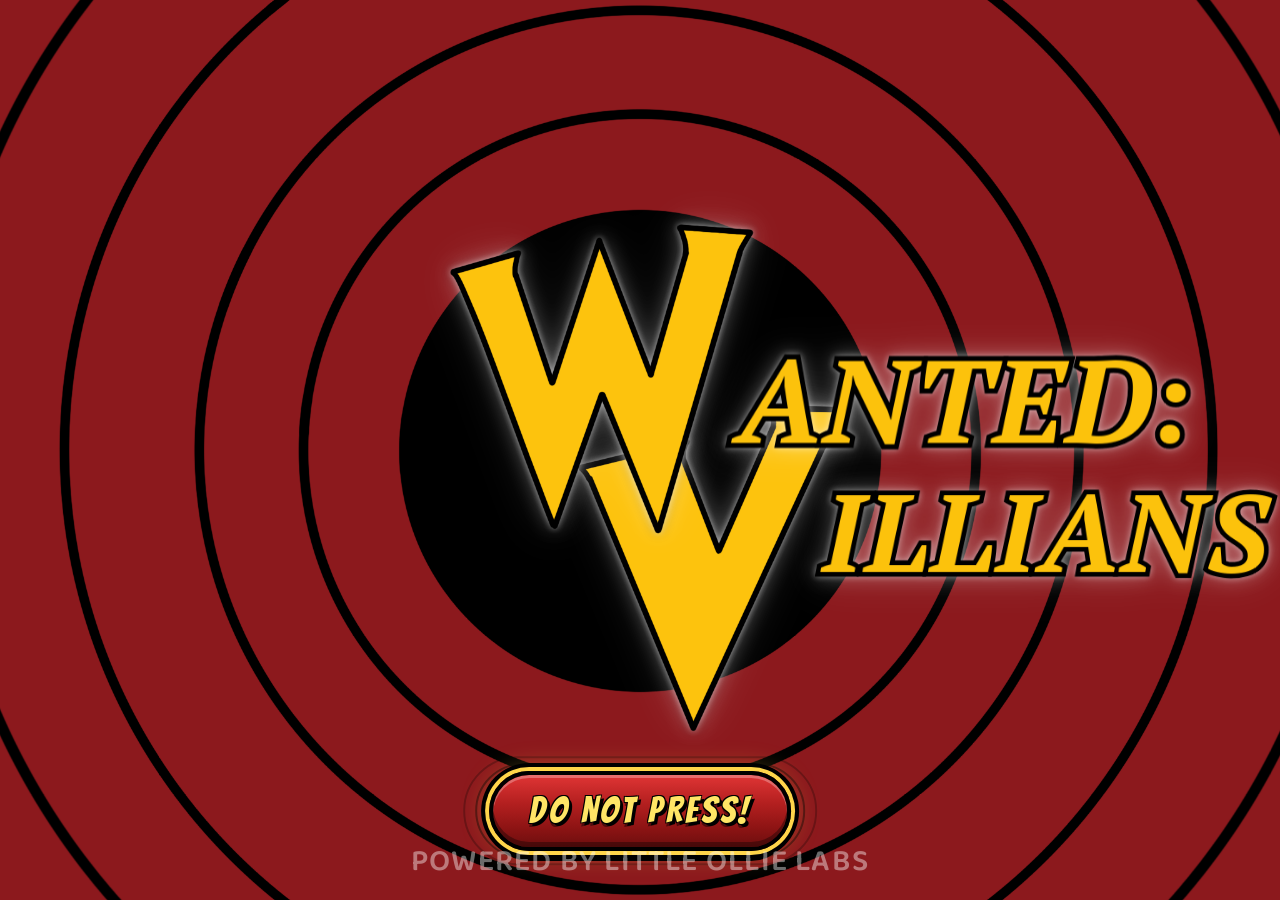
==== index.html @ bfae5621 "Initial commit Created from https://vercel.com/new" ====
<!DOCTYPE html>
<html lang="en">
<head>
    <meta charset="UTF-8">
    <meta name="viewport" content="width=device-width, initial-scale=1.0">
    <title>Villains by Nev.</title>
    <link rel="preconnect" href="https://fonts.googleapis.com">
    <link rel="preconnect" href="https://fonts.gstatic.com" crossorigin>
    <link href="https://fonts.googleapis.com/css2?family=Bangers&family=PT+Serif:ital,wght@1,700&family=Rye&display=swap" rel="stylesheet">
    <link rel="stylesheet" href="wv-reveal.css">
</head>
<body class="wv-reveal-page">
    <div class="wv-scene">
        <div class="wv-frame">
            <img class="wv-layer wv-bg" src="images/WVBG.PNG" alt="">
            <div class="wv-letters" aria-label="Wanted: Villians">
                <div class="wv-float-wrap wv-v-wrap">
                    <img class="wv-layer wv-letter-glow wv-v-glow" src="images/V.PNG" alt="" aria-hidden="true">
                    <img class="wv-layer wv-v" src="images/V.PNG" alt="">
                    <span class="wv-title-rest wv-title-suffix" data-text="ILLIANS" aria-hidden="true">ILLIANS</span>
                </div>
                <div class="wv-float-wrap wv-w-wrap">
                    <img class="wv-layer wv-letter-glow wv-w-glow" src="images/W.PNG" alt="" aria-hidden="true">
                    <img class="wv-layer wv-w" src="images/W.PNG" alt="">
                    <span class="wv-title-rest wv-title-mid" data-text="ANTED:" aria-hidden="true">ANTED:</span>
                </div>
            </div>
        </div>
    </div>

    <div class="wv-do-not-press-wrap">
        <button type="button" class="wv-do-not-press" id="wv-do-not-press-btn">DO NOT PRESS!</button>
    </div>

    <div class="wv-explosion" id="wv-explosion" aria-hidden="true">
        <div class="wv-explosion-flash"></div>
        <div class="wv-explosion-core">
            <div class="wv-explosion-star"></div>
            <div class="wv-explosion-ring"></div>
            <div class="wv-explosion-ring wv-explosion-ring--delay"></div>
            <div class="wv-explosion-ring wv-explosion-ring--delay2"></div>
        </div>
        <p class="wv-explosion-boom">BOOM!</p>
        <div class="wv-explosion-smoke" aria-hidden="true">
            <div class="wv-explosion-smoke-veil"></div>
            <span class="wv-smoke-puff"></span>
            <span class="wv-smoke-puff"></span>
            <span class="wv-smoke-puff"></span>
            <span class="wv-smoke-puff"></span>
            <span class="wv-smoke-puff"></span>
            <span class="wv-smoke-puff"></span>
        </div>
        <div class="wv-explosion-particles" aria-hidden="true">
            <span></span><span></span><span></span><span></span>
            <span></span><span></span><span></span><span></span>
            <span></span><span></span><span></span><span></span>
        </div>
    </div>

    <script src="wv-home.js"></script>
    <p class="wv-powered-by">Powered by Little Ollie Labs</p>
</body>
</html>
---- wv-reveal.css ----
@import url('https://fonts.googleapis.com/css2?family=Baloo+2:wght@500;600;700&display=swap');

@import url('https://fonts.googleapis.com/css2?family=Baloo+2:wght@500;600;700&display=swap');

*,
*::before,
*::after {
    box-sizing: border-box;
}

.wv-reveal-page {
    margin: 0;
    padding: 0;
    overflow: hidden;
    background: #000;
    width: 100vw;
    height: 100vh;
}

.wv-scene {
    position: relative;
    width: 100vw;
    height: 100vh;
    overflow: hidden;
}

.wv-frame {
    position: absolute;
    inset: 0;
}

.wv-layer {
    position: absolute;
    inset: 0;
    width: 100%;
    height: 100%;
    object-fit: cover;
    object-position: center;
    transform-origin: center center;
    will-change: transform, filter, opacity;
}

.wv-bg {
    z-index: 1;
}

.wv-letters {
    position: absolute;
    inset: 0;
    z-index: 2;
}

.wv-float-wrap {
    position: absolute;
    inset: 0;
    transform-origin: center center;
    will-change: transform;
}

.wv-v-wrap {
    z-index: 1;
    animation: wv-v-float 4.8s ease-in-out 2.8s infinite;
}

.wv-w-wrap {
    z-index: 2;
    animation: wv-w-float 6.4s ease-in-out 3.7s infinite;
}

.wv-v {
    z-index: 2;
    transform: scale(0, 0) rotate(-40deg);
    opacity: 0;
    filter: drop-shadow(0 0 0 transparent);
    animation:
        wv-v-pop 2.4s linear 0.4s forwards,
        wv-v-glow 2.4s ease-out 0.4s forwards;
}

.wv-w {
    z-index: 3;
    transform: scale(0, 0) rotate(40deg);
    opacity: 0;
    filter: drop-shadow(0 0 0 transparent);
    animation:
        wv-w-pop 2.6s linear 1.1s forwards,
        wv-w-glow 2.6s ease-out 1.1s forwards;
}

.wv-letter-glow {
    filter: blur(6px) brightness(2.2) saturate(0);
    opacity: 0;
    pointer-events: none;
    z-index: 1;
}

.wv-v-glow {
    animation:
        wv-v-pop 2.4s linear 0.4s forwards,
        wv-glow-opacity 0.01s linear 2.8s forwards;
}

.wv-w-glow {
    animation:
        wv-w-pop 2.6s linear 1.1s forwards,
        wv-glow-opacity 0.01s linear 3.7s forwards;
}

@keyframes wv-glow-opacity {
    to {
        opacity: 0.25;
    }
}

/* V bursts out of the circle — squash, stretch, wobble, settle */
@keyframes wv-v-pop {
    0% {
        transform: scale(0, 0) rotate(-40deg);
        opacity: 0;
    }
    6% {
        transform: scale(0.08, 0.28) rotate(-28deg);
        opacity: 1;
    }
    14% {
        transform: scale(0.35, 0.55) rotate(-18deg);
        opacity: 1;
    }
    24% {
        transform: scale(0.75, 0.95) rotate(-8deg);
        opacity: 1;
    }
    34% {
        transform: scale(1.55, 1.35) rotate(16deg);
        opacity: 1;
    }
    42% {
        transform: scale(0.78, 0.85) rotate(-14deg);
        opacity: 1;
    }
    50% {
        transform: scale(1.28, 1.18) rotate(10deg);
        opacity: 1;
    }
    58% {
        transform: scale(0.88, 0.92) rotate(-7deg);
        opacity: 1;
    }
    66% {
        transform: scale(1.14, 1.08) rotate(5deg);
        opacity: 1;
    }
    74% {
        transform: scale(0.94, 0.96) rotate(-3deg);
        opacity: 1;
    }
    82% {
        transform: scale(1.07, 1.04) rotate(2deg);
        opacity: 1;
    }
    90% {
        transform: scale(0.98, 0.99) rotate(-1deg);
        opacity: 1;
    }
    96% {
        transform: scale(1.03, 1.02) rotate(0.5deg);
        opacity: 1;
    }
    100% {
        transform: scale(1, 1) rotate(0deg);
        opacity: 1;
    }
}

/* W follows with an even bigger punch — classic second-hit energy */
@keyframes wv-w-pop {
    0% {
        transform: scale(0, 0) rotate(45deg);
        opacity: 0;
    }
    5% {
        transform: scale(0.05, 0.22) rotate(32deg);
        opacity: 1;
    }
    12% {
        transform: scale(0.28, 0.48) rotate(22deg);
        opacity: 1;
    }
    20% {
        transform: scale(0.65, 0.88) rotate(10deg);
        opacity: 1;
    }
    30% {
        transform: scale(1.65, 1.42) rotate(-18deg);
        opacity: 1;
    }
    38% {
        transform: scale(0.72, 0.8) rotate(15deg);
        opacity: 1;
    }
    46% {
        transform: scale(1.38, 1.25) rotate(-11deg);
        opacity: 1;
    }
    54% {
        transform: scale(0.84, 0.88) rotate(8deg);
        opacity: 1;
    }
    62% {
        transform: scale(1.2, 1.12) rotate(-5deg);
        opacity: 1;
    }
    70% {
        transform: scale(0.91, 0.94) rotate(3deg);
        opacity: 1;
    }
    78% {
        transform: scale(1.1, 1.06) rotate(-2deg);
        opacity: 1;
    }
    86% {
        transform: scale(0.96, 0.98) rotate(1deg);
        opacity: 1;
    }
    93% {
        transform: scale(1.04, 1.02) rotate(-0.5deg);
        opacity: 1;
    }
    100% {
        transform: scale(1, 1) rotate(0deg);
        opacity: 1;
    }
}

@keyframes wv-v-glow {
    0%, 100% {
        filter:
            drop-shadow(0 0 3px rgba(255, 255, 255, 0.48))
            drop-shadow(0 0 10px rgba(255, 255, 255, 0.28))
            drop-shadow(0 0 22px rgba(255, 255, 255, 0.12));
    }
    34% {
        filter:
            drop-shadow(0 0 3px rgba(255, 255, 255, 0.48))
            drop-shadow(0 0 10px rgba(255, 255, 255, 0.28))
            drop-shadow(0 0 28px rgba(255, 220, 0, 0.85));
    }
    50% {
        filter:
            drop-shadow(0 0 3px rgba(255, 255, 255, 0.48))
            drop-shadow(0 0 10px rgba(255, 255, 255, 0.28))
            drop-shadow(0 0 8px rgba(255, 220, 0, 0.35));
    }
    66% {
        filter:
            drop-shadow(0 0 3px rgba(255, 255, 255, 0.48))
            drop-shadow(0 0 10px rgba(255, 255, 255, 0.28))
            drop-shadow(0 0 14px rgba(255, 220, 0, 0.45));
    }
}

@keyframes wv-w-glow {
    0%, 100% {
        filter:
            drop-shadow(0 0 3px rgba(255, 255, 255, 0.48))
            drop-shadow(0 0 10px rgba(255, 255, 255, 0.28))
            drop-shadow(0 0 22px rgba(255, 255, 255, 0.12));
    }
    30% {
        filter:
            drop-shadow(0 0 3px rgba(255, 255, 255, 0.48))
            drop-shadow(0 0 10px rgba(255, 255, 255, 0.28))
            drop-shadow(0 0 36px rgba(255, 220, 0, 0.95));
    }
    46% {
        filter:
            drop-shadow(0 0 3px rgba(255, 255, 255, 0.48))
            drop-shadow(0 0 10px rgba(255, 255, 255, 0.28))
            drop-shadow(0 0 10px rgba(255, 220, 0, 0.4));
    }
    62% {
        filter:
            drop-shadow(0 0 3px rgba(255, 255, 255, 0.48))
            drop-shadow(0 0 10px rgba(255, 255, 255, 0.28))
            drop-shadow(0 0 18px rgba(255, 220, 0, 0.5));
    }
}

@keyframes wv-v-float {
    0%, 100% {
        transform: translate(0, 0) rotate(0deg);
    }
    18% {
        transform: translate(0.55vmin, -1.1vmin) rotate(1.4deg);
    }
    38% {
        transform: translate(-0.85vmin, -0.55vmin) rotate(-1.2deg);
    }
    58% {
        transform: translate(-0.45vmin, 1vmin) rotate(1deg);
    }
    78% {
        transform: translate(0.75vmin, 0.45vmin) rotate(-0.9deg);
    }
}

@keyframes wv-w-float {
    0%, 100% {
        transform: translate(0, 0) rotate(0deg);
    }
    14% {
        transform: translate(-0.7vmin, -1.25vmin) rotate(-1.6deg);
    }
    32% {
        transform: translate(0.5vmin, -0.65vmin) rotate(1.3deg);
    }
    52% {
        transform: translate(0.95vmin, 0.75vmin) rotate(-1.1deg);
    }
    72% {
        transform: translate(-0.6vmin, 0.9vmin) rotate(1.2deg);
    }
    88% {
        transform: translate(-0.25vmin, -0.7vmin) rotate(-0.7deg);
    }
}

/* Title fragments — positioned on the shared 2048 canvas (%), inside float wraps */
/*
  Font options for "anted:" / "illians":
  - Default: PT Serif Bold Italic — closest match to the W/V letter artwork
  - Revert: add class wv-title-font-rye to <body> to switch back to Rye
*/
.wv-title-rest {
    --wv-title-font: 'PT Serif', 'Times New Roman', Times, Georgia, serif;
    --wv-title-outline: 0.085em;
    position: absolute;
    z-index: 4;
    font-family: var(--wv-title-font);
    font-size: clamp(1.55rem, 13vmin, 8.75rem);
    font-weight: 700;
    font-style: italic;
    line-height: 1;
    letter-spacing: 0.02em;
    text-transform: uppercase;
    color: #fcc20c;
    -webkit-text-stroke: 0 transparent;
    filter:
        drop-shadow(0 0 3px rgba(255, 255, 255, 0.48))
        drop-shadow(0 0 10px rgba(255, 255, 255, 0.28))
        drop-shadow(0 0 22px rgba(255, 255, 255, 0.12));
    white-space: nowrap;
    pointer-events: none;
    opacity: 0;
    transform: translateY(-50%) scale(0) rotate(-14deg);
    transform-origin: left center;
    will-change: transform, opacity;
}

.wv-title-rest::before {
    content: attr(data-text);
    position: absolute;
    left: 0;
    top: 0;
    color: transparent;
    -webkit-text-stroke: var(--wv-title-outline) #000;
    paint-order: stroke fill;
    pointer-events: none;
    z-index: -1;
}

.wv-reveal-page.wv-title-font-rye .wv-title-rest {
    --wv-title-font: 'Rye', Georgia, 'Times New Roman', serif;
    --wv-title-outline: 0.1em;
    font-weight: 400;
    font-style: normal;
    letter-spacing: 0.03em;
    color: #f0c020;
}

.wv-title-suffix {
    left: 64.2%;
    top: 59%;
    font-size: clamp(1.45rem, 12.2vmin, 8.25rem);
    animation: wv-title-pop 0.85s cubic-bezier(0.34, 1.56, 0.64, 1) 2.75s forwards;
}

.wv-title-mid {
    left: 57.5%;
    top: 44.2%;
    animation: wv-title-pop 0.85s cubic-bezier(0.34, 1.56, 0.64, 1) 3.65s forwards;
}

@keyframes wv-title-pop {
    0% {
        opacity: 0;
        transform: translateY(-50%) scale(0) rotate(-14deg);
    }
    55% {
        opacity: 1;
        transform: translateY(-50%) scale(1.16) rotate(5deg);
    }
    75% {
        transform: translateY(-50%) scale(0.94) rotate(-3deg);
    }
    100% {
        opacity: 1;
        transform: translateY(-50%) scale(1) rotate(0deg);
    }
}

.wv-back-link {
    position: fixed;
    top: 16px;
    left: 16px;
    z-index: 10;
    font-family: system-ui, sans-serif;
    font-size: 0.875rem;
    color: rgba(255, 255, 255, 0.7);
    text-decoration: none;
    padding: 8px 12px;
    border-radius: 6px;
    background: rgba(0, 0, 0, 0.35);
    transition: color 0.2s ease, background 0.2s ease;
}

.wv-back-link:hover {
    color: #fff;
    background: rgba(0, 0, 0, 0.55);
}

.wv-do-not-press-wrap {
    position: fixed;
    bottom: 5.5%;
    left: 50%;
    z-index: 20;
    animation: wv-btn-wrap-enter 0.85s cubic-bezier(0.34, 1.65, 0.64, 1) 4.2s forwards;
    opacity: 0;
    transform: translateX(-50%) scale(0);
}

.wv-do-not-press-wrap::before,
.wv-do-not-press-wrap::after {
    content: '';
    position: absolute;
    left: 50%;
    top: 50%;
    translate: -50% -50%;
    border: 2px solid rgba(0, 0, 0, 0.45);
    border-radius: 999px;
    pointer-events: none;
    z-index: -1;
}

.wv-do-not-press-wrap::before {
    width: calc(100% + 28px);
    height: calc(100% + 16px);
}

.wv-do-not-press-wrap::after {
    width: calc(100% + 52px);
    height: calc(100% + 30px);
    border-color: rgba(0, 0, 0, 0.25);
}

.wv-do-not-press {
    display: block;
    text-decoration: none;
    font-family: 'Bangers', 'Arial Black', sans-serif;
    font-size: clamp(1.35rem, 5vmin, 2.25rem);
    letter-spacing: 0.1em;
    line-height: 1.1;
    color: #ffe566;
    text-shadow:
        3px 3px 0 #000,
        -1px -1px 0 #000,
        1px -1px 0 #000,
        -1px 1px 0 #000,
        0 4px 0 rgba(0, 0, 0, 0.45);
    background: linear-gradient(180deg, #e03535 0%, #b52020 38%, #8f1414 72%, #6d0e0e 100%);
    border: 4px solid #000;
    border-radius: 999px;
    padding: 16px 36px;
    cursor: pointer;
    white-space: nowrap;
    box-shadow:
        inset 0 3px 0 rgba(255, 255, 255, 0.28),
        inset 0 -5px 0 rgba(0, 0, 0, 0.35),
        0 0 0 4px #ffd54a,
        0 0 0 8px #000,
        0 10px 0 #000,
        0 0 28px rgba(255, 213, 74, 0.4);
    animation: wv-btn-wiggle 2.8s ease-in-out 5.1s infinite;
    transition: transform 0.12s ease, box-shadow 0.12s ease;
}

.wv-do-not-press:visited {
    color: #ffe566;
}

.wv-do-not-press:hover {
    transform: scale(1.05) rotate(-2deg);
    box-shadow:
        inset 0 3px 0 rgba(255, 255, 255, 0.28),
        inset 0 -5px 0 rgba(0, 0, 0, 0.35),
        0 0 0 4px #ffd54a,
        0 0 0 8px #000,
        0 12px 0 #000,
        0 0 36px rgba(255, 213, 74, 0.55);
}

.wv-do-not-press:active {
    transform: scale(0.97) translateY(4px) rotate(1deg);
    box-shadow:
        inset 0 3px 0 rgba(255, 255, 255, 0.15),
        inset 0 -3px 0 rgba(0, 0, 0, 0.4),
        0 0 0 4px #ffd54a,
        0 0 0 8px #000,
        0 4px 0 #000,
        0 0 20px rgba(255, 213, 74, 0.3);
}

@keyframes wv-btn-wrap-enter {
    0% {
        opacity: 0;
        transform: translateX(-50%) scale(0) rotate(-20deg);
    }
    55% {
        opacity: 1;
        transform: translateX(-50%) scale(1.18) rotate(8deg);
    }
    75% {
        transform: translateX(-50%) scale(0.92) rotate(-4deg);
    }
    100% {
        opacity: 1;
        transform: translateX(-50%) scale(1) rotate(0deg);
    }
}

@keyframes wv-btn-wiggle {
    0%, 100% {
        transform: rotate(0deg);
    }
    20% {
        transform: rotate(-3deg);
    }
    40% {
        transform: rotate(2.5deg);
    }
    60% {
        transform: rotate(-2deg);
    }
    80% {
        transform: rotate(1.5deg);
    }
}

.wv-scene.is-dimmed {
    filter: brightness(0.35) saturate(0.6);
    transition: filter 0.5s ease;
}

.wv-do-not-press-wrap.is-hidden {
    opacity: 0;
    pointer-events: none;
    transform: translateX(-50%) scale(0.5);
    transition: opacity 0.35s ease, transform 0.35s ease;
}

.wv-do-not-press-wrap.is-exploding {
    pointer-events: none;
    animation: wv-btn-explode 0.4s cubic-bezier(0.55, 0.06, 0.68, 0.19) forwards;
}

@keyframes wv-btn-explode {
    0% {
        transform: translateX(-50%) scale(1) rotate(0deg);
        opacity: 1;
    }
    35% {
        transform: translateX(-50%) scale(1.35) rotate(-8deg);
        opacity: 1;
    }
    100% {
        transform: translateX(-50%) scale(0) rotate(20deg);
        opacity: 0;
    }
}

.wv-scene.is-shaking {
    animation: wv-scene-shake 0.65s cubic-bezier(0.36, 0.07, 0.19, 0.97) 0.15s;
}

@keyframes wv-scene-shake {
    0%, 100% { transform: translate(0, 0) rotate(0deg); }
    10% { transform: translate(-12px, 6px) rotate(-1.5deg); }
    20% { transform: translate(14px, -8px) rotate(1.5deg); }
    30% { transform: translate(-10px, -6px) rotate(-1deg); }
    40% { transform: translate(12px, 8px) rotate(1deg); }
    50% { transform: translate(-8px, 4px) rotate(-0.5deg); }
    60% { transform: translate(8px, -4px) rotate(0.5deg); }
    70% { transform: translate(-4px, 2px) rotate(0deg); }
    80% { transform: translate(4px, -2px) rotate(0deg); }
}

.wv-explosion {
    position: fixed;
    inset: 0;
    z-index: 25;
    pointer-events: none;
    opacity: 0;
    visibility: hidden;
    overflow: visible;
}

.wv-explosion.is-active {
    opacity: 1;
    visibility: visible;
}

.wv-explosion-flash {
    position: absolute;
    inset: 0;
    background: radial-gradient(circle, rgba(255, 255, 220, 0.95) 0%, rgba(255, 200, 80, 0.6) 35%, transparent 70%);
    opacity: 0;
}

.wv-explosion.is-active .wv-explosion-flash {
    animation: wv-explosion-flash 0.55s ease-out forwards;
}

@keyframes wv-explosion-flash {
    0% { opacity: 0; transform: scale(0.3); }
    15% { opacity: 1; transform: scale(1.1); }
    100% { opacity: 0; transform: scale(1.4); }
}

.wv-explosion-core {
    position: absolute;
    left: 50%;
    top: 50%;
    width: 20vmin;
    height: 20vmin;
    translate: -50% -50%;
}

.wv-explosion-star {
    position: absolute;
    inset: 0;
    background: radial-gradient(circle, #fff9c4 0%, #ffd54a 35%, #ff9800 55%, #e65100 75%, transparent 76%);
    clip-path: polygon(
        50% 0%, 61% 35%, 98% 35%, 68% 57%,
        79% 91%, 50% 70%, 21% 91%, 32% 57%,
        2% 35%, 39% 35%
    );
    transform: scale(0) rotate(0deg);
    opacity: 0;
}

.wv-explosion.is-active .wv-explosion-star {
    animation: wv-explosion-star 0.75s cubic-bezier(0.22, 1.4, 0.36, 1) 0.05s forwards;
}

@keyframes wv-explosion-star {
    0% {
        transform: scale(0) rotate(-30deg);
        opacity: 0;
    }
    25% {
        transform: scale(2.8) rotate(15deg);
        opacity: 1;
    }
    50% {
        transform: scale(3.2) rotate(-8deg);
        opacity: 0.95;
    }
    100% {
        transform: scale(4.5) rotate(5deg);
        opacity: 0;
    }
}

.wv-explosion-ring {
    position: absolute;
    inset: -20%;
    border: 5px solid #000;
    border-radius: 50%;
    opacity: 0;
    transform: scale(0);
}

.wv-explosion.is-active .wv-explosion-ring {
    animation: wv-explosion-ring 0.85s cubic-bezier(0.22, 1.2, 0.36, 1) 0.1s forwards;
}

.wv-explosion-ring--delay {
    animation-delay: 0.22s !important;
}

.wv-explosion-ring--delay2 {
    animation-delay: 0.38s !important;
}

@keyframes wv-explosion-ring {
    0% {
        transform: scale(0);
        opacity: 0;
        border-width: 8px;
    }
    30% {
        opacity: 1;
    }
    100% {
        transform: scale(5);
        opacity: 0;
        border-width: 2px;
    }
}

.wv-explosion-boom {
    position: absolute;
    left: 50%;
    top: 50%;
    z-index: 3;
    margin: 0;
    font-family: 'Bangers', 'Arial Black', sans-serif;
    font-size: clamp(2.75rem, 12vmin, 6.5rem);
    letter-spacing: 0.04em;
    line-height: 1.15;
    color: #ffe566;
    text-shadow:
        4px 4px 0 #000,
        -2px -2px 0 #000,
        2px -2px 0 #000,
        -2px 2px 0 #000,
        0 6px 0 #000;
    white-space: nowrap;
    padding: 0.1em 0.5em 0.15em 0.25em;
    transform: translate(calc(-50% - 1vmin), -50%) scale(0) rotate(-20deg);
    transform-origin: center center;
    opacity: 0;
}

.wv-explosion.is-active .wv-explosion-boom {
    animation: wv-explosion-boom 2.4s cubic-bezier(0.34, 1.65, 0.64, 1) 0.18s forwards;
}

@keyframes wv-explosion-boom {
    0% {
        transform: translate(calc(-50% - 1vmin), -50%) scale(0) rotate(-25deg);
        opacity: 0;
    }
    12% {
        transform: translate(calc(-50% - 1vmin), -50%) scale(1.2) rotate(8deg);
        opacity: 1;
    }
    20% {
        transform: translate(calc(-50% - 1vmin), -50%) scale(0.95) rotate(-4deg);
        opacity: 1;
    }
    58% {
        transform: translate(calc(-50% - 1vmin), -50%) scale(1) rotate(0deg);
        opacity: 1;
    }
    75% {
        transform: translate(calc(-50% - 1vmin), -50%) scale(1.02) rotate(1deg);
        opacity: 0.55;
    }
    100% {
        transform: translate(calc(-50% - 1vmin), -50%) scale(1.05) rotate(0deg);
        opacity: 0;
    }
}

.wv-explosion-smoke {
    position: absolute;
    inset: 0;
    z-index: 2;
    pointer-events: none;
    overflow: hidden;
}

.wv-explosion-smoke-veil {
    position: absolute;
    inset: -10%;
    background: radial-gradient(
        circle at 50% 48%,
        rgba(210, 210, 210, 0.55) 0%,
        rgba(120, 120, 120, 0.88) 42%,
        rgba(55, 55, 55, 0.97) 72%,
        rgba(25, 25, 25, 1) 100%
    );
    opacity: 0;
    transform: scale(0.35);
}

.wv-explosion.is-active .wv-explosion-smoke-veil {
    animation: wv-smoke-veil 1.35s ease-in 1.05s forwards;
}

@keyframes wv-smoke-veil {
    0% {
        opacity: 0;
        transform: scale(0.35);
    }
    45% {
        opacity: 0.88;
        transform: scale(1.05);
    }
    100% {
        opacity: 1;
        transform: scale(1.12);
    }
}

.wv-smoke-puff {
    position: absolute;
    border-radius: 50%;
    background: radial-gradient(circle, rgba(230, 230, 230, 0.85) 0%, rgba(160, 160, 160, 0.5) 45%, transparent 72%);
    filter: blur(18px);
    opacity: 0;
    transform: translate(-50%, -50%) scale(0);
}

.wv-explosion.is-active .wv-smoke-puff {
    animation: wv-smoke-puff 1.25s ease-out forwards;
}

.wv-smoke-puff:nth-child(2) {
    width: 45vmin;
    height: 38vmin;
    left: 50%;
    top: 50%;
    animation-delay: 1.0s;
}

.wv-smoke-puff:nth-child(3) {
    width: 55vmin;
    height: 48vmin;
    left: 28%;
    top: 42%;
    animation-delay: 1.08s;
}

.wv-smoke-puff:nth-child(4) {
    width: 50vmin;
    height: 44vmin;
    left: 72%;
    top: 45%;
    animation-delay: 1.12s;
}

.wv-smoke-puff:nth-child(5) {
    width: 60vmin;
    height: 52vmin;
    left: 38%;
    top: 62%;
    animation-delay: 1.15s;
}

.wv-smoke-puff:nth-child(6) {
    width: 58vmin;
    height: 50vmin;
    left: 65%;
    top: 58%;
    animation-delay: 1.18s;
}

.wv-smoke-puff:nth-child(7) {
    width: 70vmin;
    height: 58vmin;
    left: 50%;
    top: 38%;
    animation-delay: 1.22s;
}

@keyframes wv-smoke-puff {
    0% {
        opacity: 0;
        transform: translate(-50%, -50%) scale(0.2);
    }
    35% {
        opacity: 0.75;
    }
    100% {
        opacity: 0.9;
        transform: translate(-50%, -50%) scale(1.35);
    }
}

.wv-explosion-particles {
    position: absolute;
    left: 50%;
    top: 50%;
    width: 0;
    height: 0;
}

.wv-explosion-particles span {
    position: absolute;
    left: 0;
    top: 0;
    width: 14px;
    height: 14px;
    border-radius: 50%;
    background: #ffd54a;
    border: 2px solid #000;
    opacity: 0;
    transform: translate(0, 0) scale(0);
}

.wv-explosion-particles span:nth-child(odd) {
    background: #ff7043;
}

.wv-explosion-particles span:nth-child(3n) {
    background: #fff59d;
    width: 10px;
    height: 10px;
}

.wv-explosion.is-active .wv-explosion-particles span {
    animation: wv-explosion-particle 0.75s cubic-bezier(0.22, 1.2, 0.36, 1) forwards;
}

.wv-explosion-particles span:nth-child(1)  { animation-delay: 0.12s; --tx: -120px; --ty: -80px; }
.wv-explosion-particles span:nth-child(2)  { animation-delay: 0.14s; --tx: 130px;  --ty: -60px; }
.wv-explosion-particles span:nth-child(3)  { animation-delay: 0.11s; --tx: -90px;  --ty: 100px; }
.wv-explosion-particles span:nth-child(4)  { animation-delay: 0.16s; --tx: 100px;  --ty: 90px; }
.wv-explosion-particles span:nth-child(5)  { animation-delay: 0.13s; --tx: -150px; --ty: 20px; }
.wv-explosion-particles span:nth-child(6)  { animation-delay: 0.15s; --tx: 160px;  --ty: -20px; }
.wv-explosion-particles span:nth-child(7)  { animation-delay: 0.12s; --tx: 40px;   --ty: -140px; }
.wv-explosion-particles span:nth-child(8)  { animation-delay: 0.17s; --tx: -50px;  --ty: 130px; }
.wv-explosion-particles span:nth-child(9)  { animation-delay: 0.14s; --tx: 180px;  --ty: 50px; }
.wv-explosion-particles span:nth-child(10) { animation-delay: 0.11s; --tx: -170px; --ty: -40px; }
.wv-explosion-particles span:nth-child(11) { animation-delay: 0.16s; --tx: 70px;   --ty: 150px; }
.wv-explosion-particles span:nth-child(12) { animation-delay: 0.13s; --tx: -80px;  --ty: -130px; }

@keyframes wv-explosion-particle {
    0% {
        transform: translate(0, 0) scale(0);
        opacity: 0;
    }
    20% {
        opacity: 1;
        transform: translate(calc(var(--tx) * 0.3), calc(var(--ty) * 0.3)) scale(1.2);
    }
    100% {
        transform: translate(var(--tx), var(--ty)) scale(0.4);
        opacity: 0;
    }
}

.wv-gallery {
    position: fixed;
    inset: 0;
    z-index: 30;
    display: flex;
    flex-direction: column;
    align-items: center;
    justify-content: center;
    gap: 14px;
    padding: 80px 20px 28px;
    background: rgba(0, 0, 0, 0.82);
    opacity: 0;
    pointer-events: none;
    transition: opacity 0.45s ease;
    overflow-y: auto;
}

.wv-gallery-header {
    position: relative;
    z-index: 5;
    max-width: min(820px, 96vw);
    text-align: center;
    margin-bottom: 8px;
    padding: 0 8px 12px;
    opacity: 0;
    transform: translateY(16px);
}

.wv-gallery.is-open .wv-gallery-header {
    animation: wv-gallery-nav-enter 0.7s cubic-bezier(0.34, 1.56, 0.64, 1) 0.15s forwards;
}

.wv-gallery-burn-text {
    margin: 0;
    font-family: 'Bangers', 'Arial Black', sans-serif;
    font-size: clamp(1.45rem, 4.8vmin, 2.35rem);
    line-height: 1.3;
    letter-spacing: 0.04em;
    color: #ffe566;
    text-shadow:
        2px 2px 0 #000,
        -1px -1px 0 #000,
        0 3px 0 #000;
}

.wv-gallery-opensea {
    position: relative;
    z-index: 5;
    display: inline-block;
    font-family: 'Bangers', 'Arial Black', sans-serif;
    font-size: clamp(1.05rem, 3.2vmin, 1.45rem);
    letter-spacing: 0.05em;
    color: #ffe566;
    text-decoration: none;
    text-shadow:
        2px 2px 0 #000,
        -1px -1px 0 #000,
        0 2px 0 #000;
    background: #9b1c1c;
    border: 3px solid #000;
    border-radius: 999px;
    padding: 12px 24px;
    box-shadow: 0 4px 0 #000;
    transition: transform 0.12s ease, box-shadow 0.12s ease;
    opacity: 0;
    transform: translateY(16px);
}

.wv-gallery.is-open .wv-gallery-opensea {
    animation: wv-gallery-nav-enter 0.7s cubic-bezier(0.34, 1.56, 0.64, 1) 0.45s forwards;
}

.wv-gallery-opensea:hover {
    transform: translateY(-2px) rotate(-1deg);
    box-shadow: 0 6px 0 #000;
}

.wv-gallery-opensea:active {
    transform: translate(2px, 2px);
    box-shadow: none;
}

.wv-gallery.is-open {
    opacity: 1;
    pointer-events: auto;
}

.wv-gallery-close {
    position: absolute;
    top: 20px;
    right: 20px;
    z-index: 2;
    font-family: 'Bangers', 'Arial Black', sans-serif;
    font-size: clamp(1rem, 3vmin, 1.35rem);
    letter-spacing: 0.05em;
    color: #ffe566;
    text-shadow:
        2px 2px 0 #000,
        -1px -1px 0 #000,
        0 2px 0 #000;
    background: #9b1c1c;
    border: 3px solid #000;
    border-radius: 999px;
    padding: 10px 22px;
    cursor: pointer;
    box-shadow: 0 4px 0 #000;
    transition: transform 0.12s ease, box-shadow 0.12s ease, opacity 0.35s ease;
    opacity: 0;
    pointer-events: none;
}

.wv-gallery.is-open .wv-gallery-close {
    opacity: 1;
    pointer-events: auto;
    animation: wv-gallery-nav-enter 0.6s cubic-bezier(0.34, 1.56, 0.64, 1) 0.2s forwards;
}

.wv-gallery-close:hover {
    transform: translateY(-2px) rotate(2deg);
    box-shadow: 0 6px 0 #000;
}

.wv-gallery-close:active {
    transform: translate(2px, 2px);
    box-shadow: none;
}

.wv-gallery-rings {
    --wv-ring-outer: 38px;
    --wv-ring-inner: 22px;
    --wv-ring-shadow-drop: 10px;
    --wv-ring-content-gap: clamp(12px, 2.5vmin, 20px);
    position: relative;
    z-index: 1;
    margin-top: calc(var(--wv-ring-outer) + var(--wv-ring-content-gap));
    margin-bottom: calc(var(--wv-ring-outer) + var(--wv-ring-shadow-drop) + var(--wv-ring-content-gap));
    padding: 16px;
    border: 4px solid #000;
    border-radius: 50%;
    background: radial-gradient(circle, #b52828 0%, #8b1a1a 55%, #6d1212 100%);
    box-shadow:
        0 0 0 5px #ffd54a,
        0 0 0 10px #000,
        0 10px 0 #000;
    transform: scale(0) rotate(-25deg);
}

.wv-gallery.is-open .wv-gallery-rings {
    animation: wv-gallery-ring-pop 0.95s cubic-bezier(0.34, 1.65, 0.64, 1) forwards;
}

.wv-gallery-rings::before,
.wv-gallery-rings::after {
    content: '';
    position: absolute;
    border: 2px solid #000;
    border-radius: 50%;
    pointer-events: none;
}

.wv-gallery-rings::before {
    inset: calc(-1 * var(--wv-ring-inner));
}

.wv-gallery-rings::after {
    inset: calc(-1 * var(--wv-ring-outer));
}

.wv-gallery-stage {
    width: min(60vmin, 60vw);
    height: min(60vmin, 60vw);
    border-radius: 50%;
    overflow: hidden;
    border: 4px solid #000;
    background: #000;
    position: relative;
    isolation: isolate;
    transform: translateZ(0);
    clip-path: circle(50% at 50% 50%);
}

.wv-gallery-slide {
    width: 100%;
    height: 100%;
    transform-origin: center center;
    border-radius: 50%;
    overflow: hidden;
    clip-path: circle(50% at 50% 50%);
}

.wv-gallery-img {
    width: 100%;
    height: 100%;
    object-fit: cover;
    object-position: center;
    display: block;
    cursor: pointer;
    border-radius: 50%;
}

.wv-gallery-slide.is-entering {
    animation: wv-slide-enter-first 1s cubic-bezier(0.22, 1.45, 0.36, 1) forwards;
}

.wv-gallery-slide.is-entering-next {
    animation: wv-slide-enter-next 0.85s cubic-bezier(0.22, 1.45, 0.36, 1) forwards;
}

.wv-gallery-slide.is-entering-prev {
    animation: wv-slide-enter-prev 0.85s cubic-bezier(0.22, 1.45, 0.36, 1) forwards;
}

.wv-gallery-slide.is-exiting-next {
    animation: wv-slide-exit-next 0.55s cubic-bezier(0.55, 0.06, 0.68, 0.19) forwards;
}

.wv-gallery-slide.is-exiting-prev {
    animation: wv-slide-exit-prev 0.55s cubic-bezier(0.55, 0.06, 0.68, 0.19) forwards;
}

@keyframes wv-gallery-ring-pop {
    0% {
        transform: scale(0) rotate(-25deg);
    }
    55% {
        transform: scale(1.14) rotate(10deg);
    }
    75% {
        transform: scale(0.94) rotate(-5deg);
    }
    100% {
        transform: scale(1) rotate(0deg);
    }
}

@keyframes wv-slide-enter-first {
    0% {
        clip-path: circle(0% at 50% 50%);
        transform: scale(0.2) rotate(-30deg);
        opacity: 0;
    }
    40% {
        clip-path: circle(50% at 50% 50%);
        transform: scale(1.18) rotate(8deg);
        opacity: 1;
    }
    65% {
        transform: scale(0.92) rotate(-4deg);
    }
    82% {
        transform: scale(1.06) rotate(2deg);
    }
    100% {
        clip-path: circle(50% at 50% 50%);
        transform: scale(1) rotate(0deg);
        opacity: 1;
    }
}

@keyframes wv-slide-enter-next {
    0% {
        transform: translateX(110%) scale(0.35) rotate(25deg);
        opacity: 0;
    }
    55% {
        transform: translateX(-6%) scale(1.12) rotate(-6deg);
        opacity: 1;
    }
    75% {
        transform: translateX(3%) scale(0.95) rotate(3deg);
    }
    100% {
        transform: translateX(0) scale(1) rotate(0deg);
        opacity: 1;
    }
}

@keyframes wv-slide-enter-prev {
    0% {
        transform: translateX(-110%) scale(0.35) rotate(-25deg);
        opacity: 0;
    }
    55% {
        transform: translateX(6%) scale(1.12) rotate(6deg);
        opacity: 1;
    }
    75% {
        transform: translateX(-3%) scale(0.95) rotate(-3deg);
    }
    100% {
        transform: translateX(0) scale(1) rotate(0deg);
        opacity: 1;
    }
}

@keyframes wv-slide-exit-next {
    0% {
        transform: translateX(0) scale(1) rotate(0deg);
        opacity: 1;
    }
    100% {
        transform: translateX(-120%) scale(0.25) rotate(-30deg);
        opacity: 0;
    }
}

@keyframes wv-slide-exit-prev {
    0% {
        transform: translateX(0) scale(1) rotate(0deg);
        opacity: 1;
    }
    100% {
        transform: translateX(120%) scale(0.25) rotate(30deg);
        opacity: 0;
    }
}

.wv-gallery-nav {
    position: relative;
    z-index: 5;
    display: flex;
    align-items: center;
    gap: 20px;
    opacity: 0;
    transform: translateY(24px);
}

.wv-gallery.is-open .wv-gallery-nav {
    animation: wv-gallery-nav-enter 0.7s cubic-bezier(0.34, 1.56, 0.64, 1) 0.35s forwards;
}

@keyframes wv-gallery-nav-enter {
    to {
        opacity: 1;
        transform: translateY(0);
    }
}

.wv-gallery-btn {
    font-family: 'Bangers', 'Arial Black', sans-serif;
    font-size: clamp(1rem, 3vmin, 1.4rem);
    letter-spacing: 0.05em;
    color: #ffe566;
    text-shadow:
        2px 2px 0 #000,
        -1px -1px 0 #000,
        0 2px 0 #000;
    background: #9b1c1c;
    border: 3px solid #000;
    border-radius: 999px;
    padding: 10px 20px;
    cursor: pointer;
    box-shadow: 0 4px 0 #000;
    transition: transform 0.12s ease, box-shadow 0.12s ease;
}

.wv-gallery-btn:hover {
    transform: translateY(-2px) rotate(-2deg);
    box-shadow: 0 6px 0 #000;
}

.wv-gallery-btn:active {
    transform: translate(2px, 2px);
    box-shadow: none;
}

.wv-gallery-counter {
    font-family: 'Bangers', 'Arial Black', sans-serif;
    font-size: clamp(1.2rem, 3.5vmin, 1.75rem);
    color: #ffe566;
    text-shadow:
        2px 2px 0 #000,
        -1px -1px 0 #000,
        0 2px 0 #000;
    min-width: 4.5rem;
    text-align: center;
}

/* iPhone / narrow portrait — keep W, V + title text inside the screen */
@media (max-width: 480px) and (orientation: portrait) {
    .wv-letters {
        transform: scale(0.86);
        transform-origin: 48% 44%;
    }

    .wv-title-rest {
        font-size: clamp(1.1rem, 11vmin, 4.25rem);
    }

    .wv-title-mid {
        left: 55.5%;
    }

    .wv-title-suffix {
        left: 61.5%;
        font-size: clamp(1rem, 10vmin, 3.85rem);
    }

    .wv-do-not-press-wrap {
        bottom: max(4.5%, env(safe-area-inset-bottom, 0px));
    }

    .wv-do-not-press {
        font-size: clamp(1.15rem, 4.5vmin, 1.85rem);
        padding: 14px 28px;
    }

    .wv-gallery {
        justify-content: flex-start;
        padding-top: max(92px, calc(env(safe-area-inset-top, 0px) + 76px));
        padding-bottom: 20px;
        gap: 10px;
    }

    .wv-gallery-header {
        margin-top: 16px;
        margin-bottom: 4px;
        padding-top: 4px;
    }

    .wv-gallery-burn-text {
        font-size: clamp(1.15rem, 4vmin, 1.75rem);
        line-height: 1.28;
    }

    .wv-gallery-close {
        z-index: 10;
        top: max(14px, env(safe-area-inset-top, 0px));
        right: 12px;
        padding: 8px 14px;
        font-size: clamp(0.85rem, 2.6vmin, 1.1rem);
    }
}

@media (max-width: 390px) and (orientation: portrait) {
    .wv-letters {
        transform: scale(0.78);
        transform-origin: 47% 44%;
    }

    .wv-title-mid {
        left: 54.5%;
    }

    .wv-title-suffix {
        left: 60%;
    }

    .wv-gallery {
        padding-top: max(96px, calc(env(safe-area-inset-top, 0px) + 80px));
    }

    .wv-gallery-header {
        margin-top: 20px;
    }

    .wv-gallery-burn-text {
        font-size: clamp(1.05rem, 3.8vmin, 1.55rem);
    }
}

@media (prefers-reduced-motion: reduce) {
    .wv-v-wrap,
    .wv-w-wrap {
        animation: none;
    }

    .wv-title-rest {
        animation: none;
        opacity: 1;
        transform: translateY(-50%) scale(1) rotate(0deg);
    }

    .wv-v,
    .wv-w {
        animation: none;
        transform: scale(1, 1) rotate(0deg);
        opacity: 1;
        filter:
            drop-shadow(0 0 3px rgba(255, 255, 255, 0.48))
            drop-shadow(0 0 10px rgba(255, 255, 255, 0.28));
    }

    .wv-letter-glow {
        animation: none;
        transform: scale(1, 1) rotate(0deg);
        opacity: 0.25;
    }

    .wv-do-not-press-wrap {
        animation: none;
        opacity: 1;
        transform: translateX(-50%) scale(1);
    }

    .wv-do-not-press {
        animation: none;
    }

    .wv-do-not-press-wrap.is-exploding {
        animation: none;
        opacity: 0;
    }

    .wv-scene.is-shaking {
        animation: none;
    }

    .wv-explosion.is-active .wv-explosion-flash,
    .wv-explosion.is-active .wv-explosion-star,
    .wv-explosion.is-active .wv-explosion-ring,
    .wv-explosion.is-active .wv-explosion-boom,
    .wv-explosion.is-active .wv-explosion-smoke-veil,
    .wv-explosion.is-active .wv-smoke-puff,
    .wv-explosion.is-active .wv-explosion-particles span {
        animation: none;
        opacity: 0;
    }

    .wv-gallery-header,
    .wv-gallery-opensea {
        animation: none;
        opacity: 1;
        transform: none;
    }

    .wv-gallery-slide.is-entering,
    .wv-gallery-slide.is-entering-next,
    .wv-gallery-slide.is-entering-prev,
    .wv-gallery-slide.is-exiting-next,
    .wv-gallery-slide.is-exiting-prev {
        animation: none;
        clip-path: circle(50% at 50% 50%);
    }

    .wv-gallery-rings {
        animation: none;
        transform: scale(1) rotate(0deg);
    }

    .wv-gallery-nav {
        animation: none;
        opacity: 1;
        transform: none;
    }
}

/* ── Hub & about pages ── */
.wv-hub-page,
.wv-about-page {
    overflow-x: hidden;
    overflow-y: auto;
}

.wv-hub-scene {
    position: relative;
    min-height: 100vh;
    display: flex;
    flex-direction: column;
    align-items: center;
    padding: 24px 20px 48px;
}

.wv-hub-bg {
    position: fixed;
    inset: 0;
    width: 100%;
    height: 100%;
    object-fit: cover;
    object-position: center;
    z-index: 0;
}

.wv-hub-overlay {
    position: fixed;
    inset: 0;
    z-index: 1;
    background: rgba(0, 0, 0, 0.72);
    pointer-events: none;
}

.wv-hub-header,
.wv-hub-nav,
.wv-about-content,
.wv-about-actions {
    position: relative;
    z-index: 2;
    width: min(640px, 100%);
}

.wv-hub-back {
    position: relative;
    top: 0;
    left: 0;
    display: inline-block;
    margin-bottom: 20px;
    font-family: 'Bangers', 'Arial Black', sans-serif;
    letter-spacing: 0.05em;
    color: #ffe566;
    text-shadow: 2px 2px 0 #000;
    background: rgba(0, 0, 0, 0.5);
    border: 2px solid #000;
    border-radius: 999px;
}

.wv-hub-kicker {
    margin: 0 0 8px;
    font-family: 'Bangers', 'Arial Black', sans-serif;
    font-size: clamp(1rem, 3.2vmin, 1.35rem);
    letter-spacing: 0.12em;
    color: #ffd54a;
    text-shadow: 2px 2px 0 #000;
}

.wv-hub-title {
    margin: 0 0 10px;
    font-family: 'Bangers', 'Arial Black', sans-serif;
    font-size: clamp(2.4rem, 9vmin, 4.5rem);
    letter-spacing: 0.06em;
    line-height: 1;
    color: #ffe566;
    text-shadow:
        3px 3px 0 #000,
        -1px -1px 0 #000,
        0 4px 0 rgba(0, 0, 0, 0.45);
}

.wv-howto-label {
    margin: 0 0 4px;
    font-family: 'Bangers', 'Arial Black', sans-serif;
    font-size: clamp(1.35rem, 4.5vmin, 2rem);
    letter-spacing: 0.1em;
    line-height: 1;
    color: #ffd54a;
    text-shadow: 2px 2px 0 #000;
}

.wv-hub-sub {
    margin: 0 0 28px;
    font-family: 'Bangers', 'Arial Black', sans-serif;
    font-size: clamp(1.1rem, 3.5vmin, 1.6rem);
    letter-spacing: 0.04em;
    color: rgba(255, 229, 102, 0.85);
    text-shadow: 2px 2px 0 #000;
}

.wv-hub-nav {
    display: flex;
    flex-direction: column;
    align-items: stretch;
    gap: 14px;
}

.wv-hub-link {
    display: block;
    text-align: center;
    text-decoration: none;
    font-family: 'Bangers', 'Arial Black', sans-serif;
    font-size: clamp(1.05rem, 3.8vmin, 1.55rem);
    letter-spacing: 0.06em;
    line-height: 1.15;
    color: #ffe566;
    text-shadow:
        2px 2px 0 #000,
        -1px -1px 0 #000,
        0 3px 0 rgba(0, 0, 0, 0.4);
    background: linear-gradient(180deg, #e03535 0%, #b52020 38%, #8f1414 72%, #6d0e0e 100%);
    border: 3px solid #000;
    border-radius: 999px;
    padding: 14px 24px;
    box-shadow:
        inset 0 2px 0 rgba(255, 255, 255, 0.25),
        inset 0 -4px 0 rgba(0, 0, 0, 0.35),
        0 0 0 3px #ffd54a,
        0 0 0 6px #000,
        0 8px 0 #000;
    transition: transform 0.12s ease, box-shadow 0.12s ease;
    animation: wv-hub-link-enter 0.65s cubic-bezier(0.34, 1.56, 0.64, 1) backwards;
}

.wv-hub-nav .wv-hub-link:nth-child(1) { animation-delay: 0.08s; }
.wv-hub-nav .wv-hub-link:nth-child(2) { animation-delay: 0.16s; }
.wv-hub-nav .wv-hub-link:nth-child(3) { animation-delay: 0.24s; }
.wv-hub-nav .wv-hub-link:nth-child(4) { animation-delay: 0.32s; }
.wv-hub-nav .wv-hub-link:nth-child(5) { animation-delay: 0.4s; }
.wv-hub-nav .wv-hub-link:nth-child(6) { animation-delay: 0.48s; }

.wv-hub-link:hover {
    transform: translateY(-2px) rotate(-1deg);
    box-shadow:
        inset 0 2px 0 rgba(255, 255, 255, 0.25),
        inset 0 -4px 0 rgba(0, 0, 0, 0.35),
        0 0 0 3px #ffd54a,
        0 0 0 6px #000,
        0 10px 0 #000;
}

.wv-hub-link:active {
    transform: translateY(3px);
    box-shadow:
        inset 0 2px 0 rgba(255, 255, 255, 0.15),
        0 0 0 3px #ffd54a,
        0 0 0 6px #000,
        0 3px 0 #000;
}

.wv-hub-link--external::after {
    content: ' ↗';
    font-size: 0.85em;
}

@keyframes wv-hub-link-enter {
    from {
        opacity: 0;
        transform: translateY(18px) scale(0.92);
    }
    to {
        opacity: 1;
        transform: translateY(0) scale(1);
    }
}

.wv-about-content {
    margin-bottom: 28px;
    padding: 20px 22px;
    border: 3px solid #000;
    border-radius: 16px;
    background: rgba(0, 0, 0, 0.55);
    box-shadow: 0 0 0 3px #ffd54a, 0 8px 0 #000;
}

.wv-about-content p {
    margin: 0 0 16px;
    font-family: system-ui, -apple-system, sans-serif;
    font-size: clamp(0.95rem, 2.6vmin, 1.1rem);
    line-height: 1.55;
    color: rgba(255, 255, 255, 0.92);
}

.wv-about-content p:last-child {
    margin-bottom: 0;
}

.wv-about-content a {
    color: #ffd54a;
    text-underline-offset: 2px;
}

.wv-howto-steps {
    margin: 0 0 16px;
    padding-left: 1.25rem;
    font-family: system-ui, -apple-system, sans-serif;
    font-size: clamp(0.95rem, 2.6vmin, 1.1rem);
    line-height: 1.55;
    color: rgba(255, 255, 255, 0.92);
}

.wv-howto-steps li {
    margin-bottom: 12px;
}

.wv-howto-steps li:last-child {
    margin-bottom: 0;
}

.wv-howto-heading {
    margin: 20px 0 12px;
    font-family: 'Bangers', 'Arial Black', sans-serif;
    font-size: clamp(1.15rem, 3.8vmin, 1.65rem);
    letter-spacing: 0.05em;
    line-height: 1.2;
    color: #ffd54a;
    text-shadow: 2px 2px 0 #000;
}

.wv-howto-heading:first-of-type {
    margin-top: 4px;
}

.wv-howto-note {
    margin-top: 16px;
    margin-bottom: 0;
}

.wv-about-actions {
    display: flex;
    flex-direction: column;
    gap: 14px;
}

.wv-characters-page .wv-do-not-press-wrap {
    animation: wv-btn-wrap-enter 0.85s cubic-bezier(0.34, 1.65, 0.64, 1) 0.35s forwards;
}

.wv-characters-page .wv-back-link {
    font-family: 'Bangers', 'Arial Black', sans-serif;
    letter-spacing: 0.05em;
    color: #ffe566;
    text-shadow: 2px 2px 0 #000;
    background: rgba(0, 0, 0, 0.5);
    border: 2px solid #000;
    border-radius: 999px;
}

@media (prefers-reduced-motion: reduce) {
    .wv-hub-link {
        animation: none;
    }
}

.wv-powered-by {
    position: fixed;
    bottom: max(10px, env(safe-area-inset-bottom, 0px));
    left: 0;
    right: 0;
    z-index: 35;
    margin: 0;
    padding: 0 16px 4px;
    text-align: center;
    font-family: 'Baloo 2', system-ui, -apple-system, sans-serif;
    font-weight: 600;
    font-size: 1.9rem;
    letter-spacing: 0.04em;
    text-transform: uppercase;
    color: rgba(255, 255, 255, 0.42);
    pointer-events: none;
}

.wv-hub-page .wv-hub-scene {
    padding-bottom: calc(64px + env(safe-area-inset-bottom, 0px));
}

@media (max-width: 480px) and (orientation: portrait) {
    .wv-powered-by {
        font-size: 1.72rem;
    }

    .wv-reveal-page:not(.wv-hub-page):not(.wv-characters-page) .wv-powered-by {
        bottom: max(8px, env(safe-area-inset-bottom, 0px));
    }
}
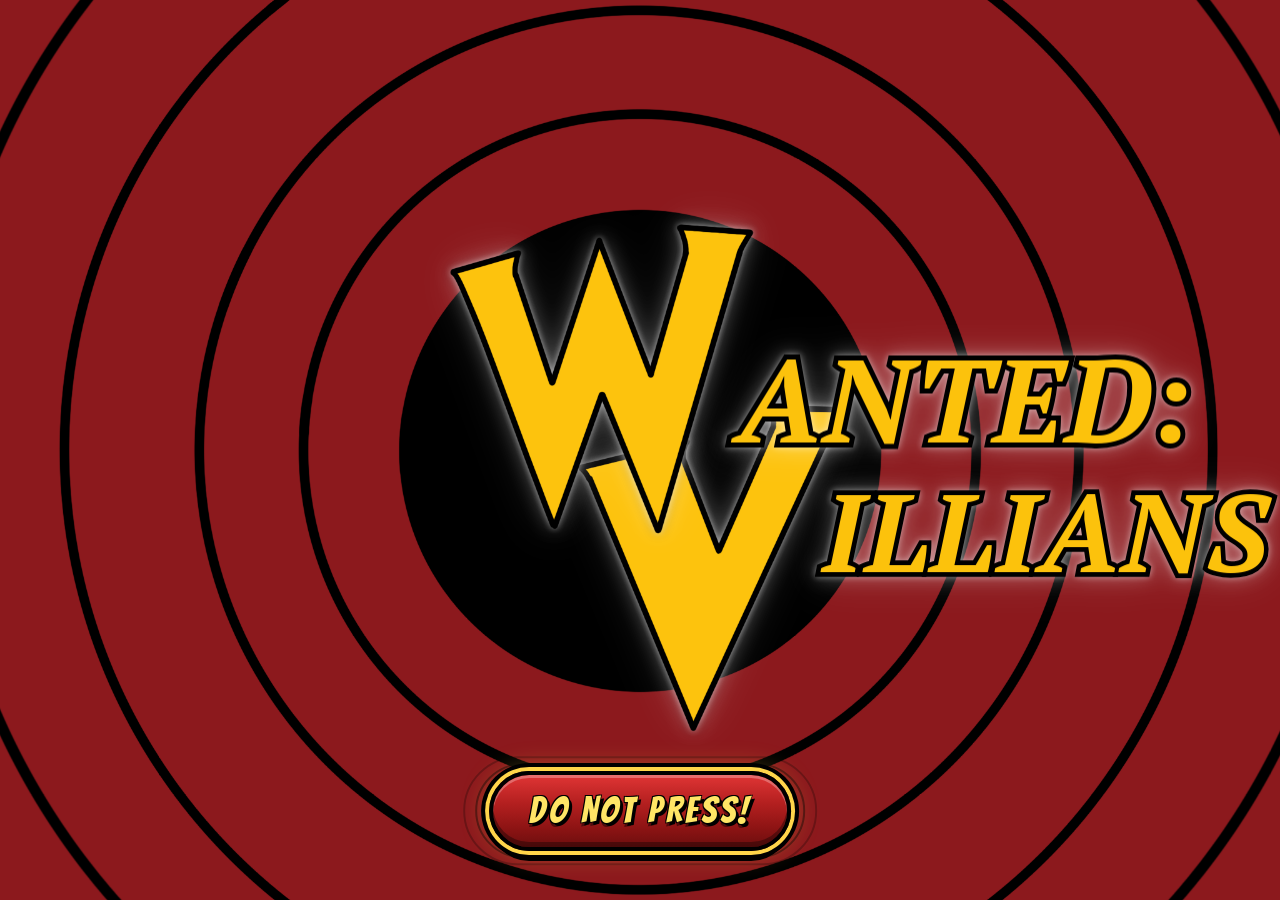
==== commit 76dc7e38: "123" ====
--- a/index.html
+++ b/index.html
@@ -58,6 +58,5 @@
     </div>
 
     <script src="wv-home.js"></script>
-    <p class="wv-powered-by">Powered by Little Ollie Labs</p>
 </body>
 </html>
--- a/wv-reveal.css
+++ b/wv-reveal.css
@@ -1773,7 +1773,7 @@
     text-align: center;
     font-family: 'Baloo 2', system-ui, -apple-system, sans-serif;
     font-weight: 600;
-    font-size: 1.9rem;
+    font-size: 1.425rem;
     letter-spacing: 0.04em;
     text-transform: uppercase;
     color: rgba(255, 255, 255, 0.42);
@@ -1781,12 +1781,12 @@
 }
 
 .wv-hub-page .wv-hub-scene {
-    padding-bottom: calc(64px + env(safe-area-inset-bottom, 0px));
+    padding-bottom: calc(56px + env(safe-area-inset-bottom, 0px));
 }
 
 @media (max-width: 480px) and (orientation: portrait) {
     .wv-powered-by {
-        font-size: 1.72rem;
+        font-size: 1.29rem;
     }
 
     .wv-reveal-page:not(.wv-hub-page):not(.wv-characters-page) .wv-powered-by {
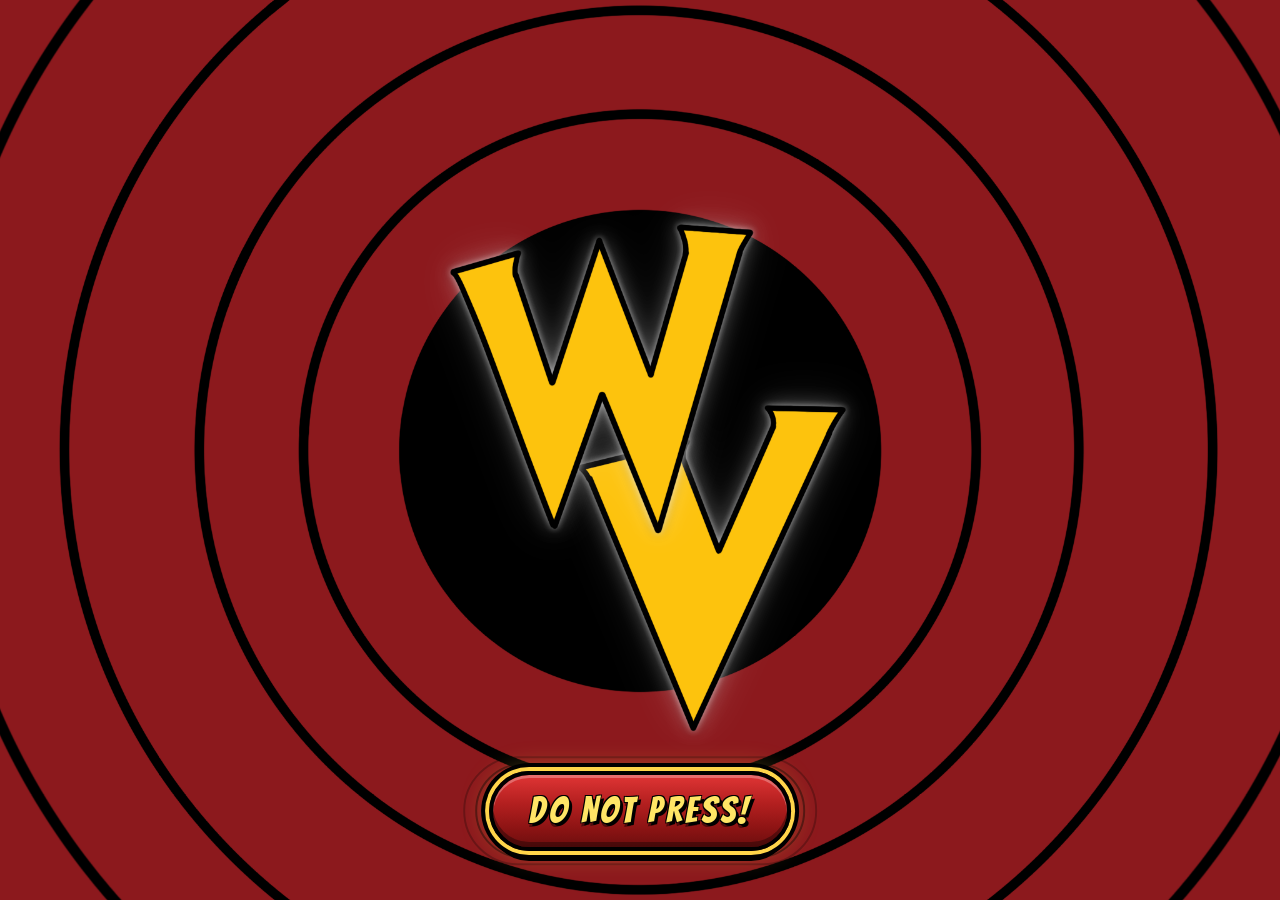
==== commit 696d85aa: "111" ====
--- a/index.html
+++ b/index.html
@@ -3,7 +3,7 @@
 <head>
     <meta charset="UTF-8">
     <meta name="viewport" content="width=device-width, initial-scale=1.0">
-    <title>Villains by Nev.</title>
+    <title>WANTED: Villians</title>
     <link rel="preconnect" href="https://fonts.googleapis.com">
     <link rel="preconnect" href="https://fonts.gstatic.com" crossorigin>
     <link href="https://fonts.googleapis.com/css2?family=Bangers&family=PT+Serif:ital,wght@1,700&family=Rye&display=swap" rel="stylesheet">
@@ -13,16 +13,14 @@
     <div class="wv-scene">
         <div class="wv-frame">
             <img class="wv-layer wv-bg" src="images/WVBG.PNG" alt="">
-            <div class="wv-letters" aria-label="Wanted: Villians">
+            <div class="wv-letters" aria-label="W and V">
                 <div class="wv-float-wrap wv-v-wrap">
                     <img class="wv-layer wv-letter-glow wv-v-glow" src="images/V.PNG" alt="" aria-hidden="true">
                     <img class="wv-layer wv-v" src="images/V.PNG" alt="">
-                    <span class="wv-title-rest wv-title-suffix" data-text="ILLIANS" aria-hidden="true">ILLIANS</span>
                 </div>
                 <div class="wv-float-wrap wv-w-wrap">
                     <img class="wv-layer wv-letter-glow wv-w-glow" src="images/W.PNG" alt="" aria-hidden="true">
                     <img class="wv-layer wv-w" src="images/W.PNG" alt="">
-                    <span class="wv-title-rest wv-title-mid" data-text="ANTED:" aria-hidden="true">ANTED:</span>
                 </div>
             </div>
         </div>
@@ -57,6 +55,7 @@
         </div>
     </div>
 
+    <script src="wv-audio.js"></script>
     <script src="wv-home.js"></script>
 </body>
 </html>
--- a/wv-reveal.css
+++ b/wv-reveal.css
@@ -1279,6 +1279,12 @@
     transform: translateY(24px);
 }
 
+@media (min-width: 481px) {
+    .wv-characters-page .wv-gallery {
+        padding-bottom: calc(58px + env(safe-area-inset-bottom, 0px));
+    }
+}
+
 .wv-gallery.is-open .wv-gallery-nav {
     animation: wv-gallery-nav-enter 0.7s cubic-bezier(0.34, 1.56, 0.64, 1) 0.35s forwards;
 }
@@ -1557,20 +1563,17 @@
     border-radius: 999px;
 }
 
+.wv-hub-header {
+    align-self: stretch;
+    max-width: min(640px, 100%);
+    margin-inline: auto;
+}
+
 .wv-hub-kicker {
-    margin: 0 0 8px;
-    font-family: 'Bangers', 'Arial Black', sans-serif;
-    font-size: clamp(1rem, 3.2vmin, 1.35rem);
-    letter-spacing: 0.12em;
-    color: #ffd54a;
-    text-shadow: 2px 2px 0 #000;
-}
-
-.wv-hub-title {
     margin: 0 0 10px;
     font-family: 'Bangers', 'Arial Black', sans-serif;
-    font-size: clamp(2.4rem, 9vmin, 4.5rem);
-    letter-spacing: 0.06em;
+    font-size: clamp(2.2rem, 8.5vmin, 4.25rem);
+    letter-spacing: 0.08em;
     line-height: 1;
     color: #ffe566;
     text-shadow:
@@ -1579,14 +1582,18 @@
         0 4px 0 rgba(0, 0, 0, 0.45);
 }
 
-.wv-howto-label {
-    margin: 0 0 4px;
+.wv-hub-title {
+    margin: 0 0 10px;
     font-family: 'Bangers', 'Arial Black', sans-serif;
-    font-size: clamp(1.35rem, 4.5vmin, 2rem);
+    font-size: clamp(1.15rem, 3.8vmin, 1.65rem);
     letter-spacing: 0.1em;
     line-height: 1;
     color: #ffd54a;
     text-shadow: 2px 2px 0 #000;
+}
+
+.wv-hub-title--single {
+    white-space: nowrap;
 }
 
 .wv-hub-sub {
